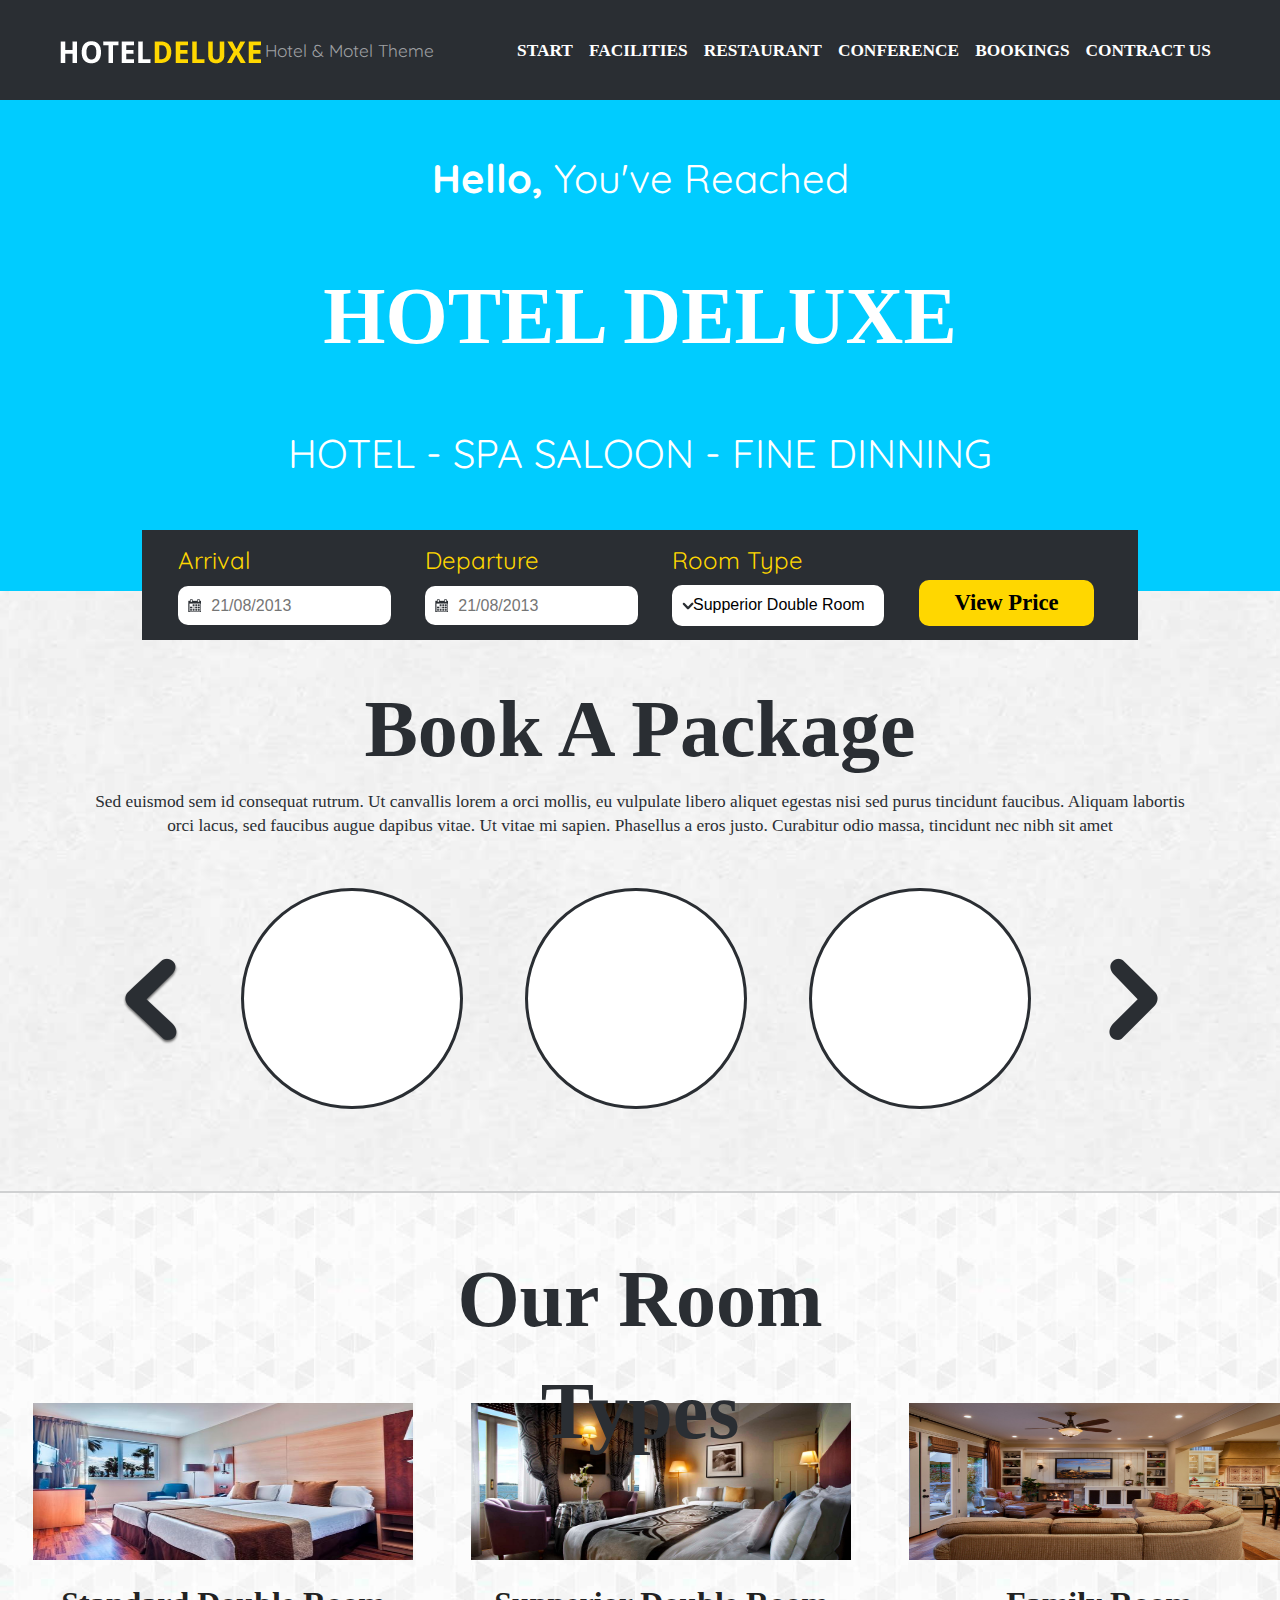
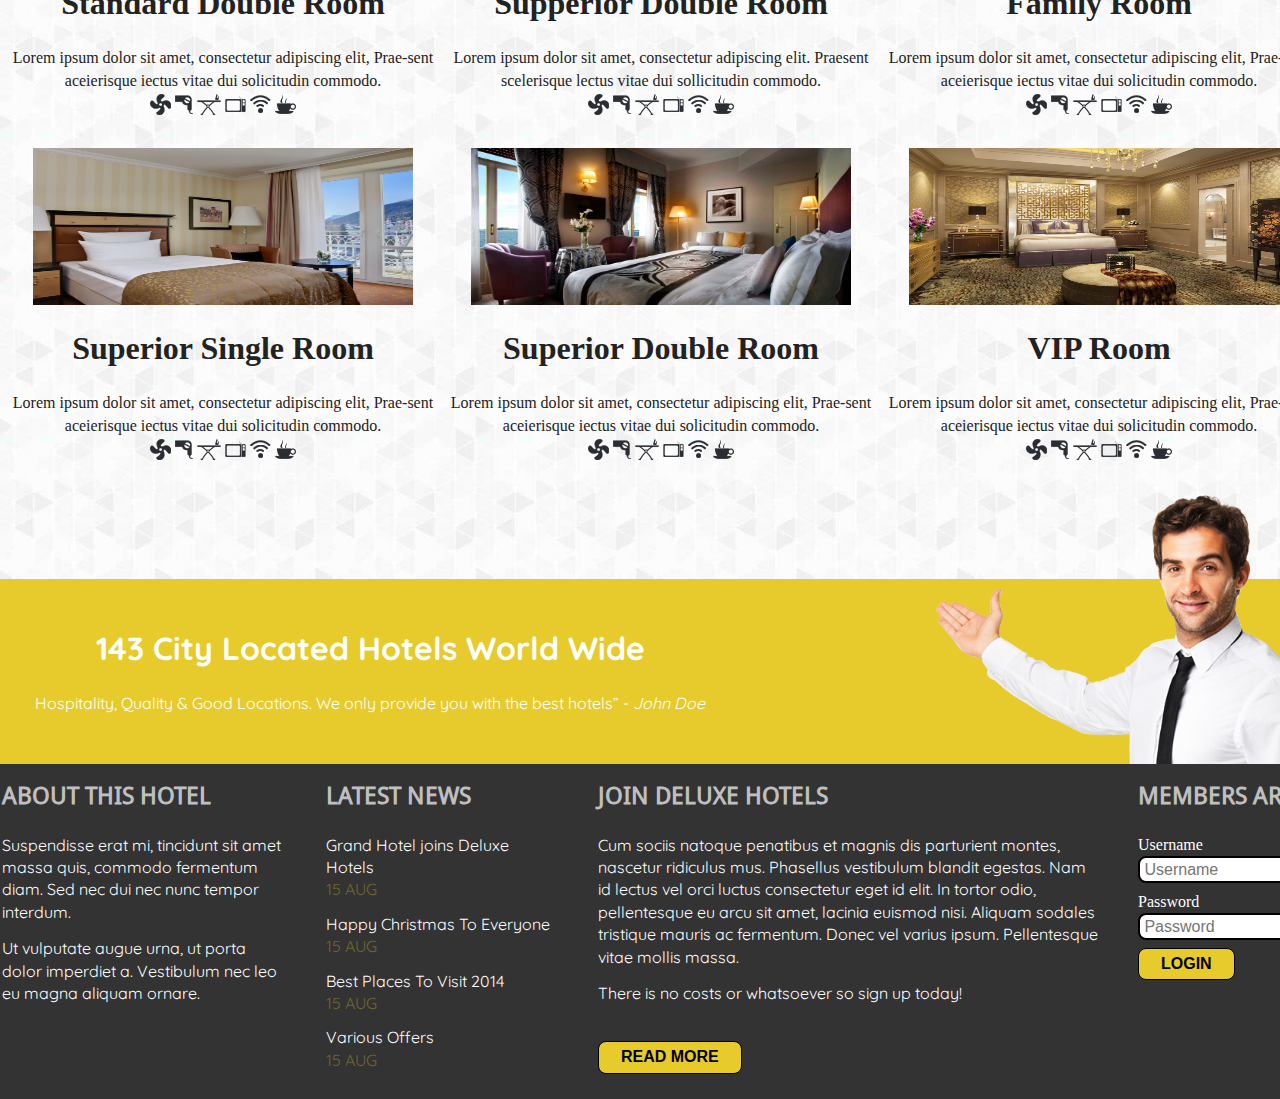
==== index.html @ 6c03fc54 "Add files via upload" ====
<!doctype html>
<html class="no-js" lang="">
    <head>
        <meta charset="utf-8">
        <meta http-equiv="x-ua-compatible" content="ie=edge">
        <title></title>
        <meta name="description" content="">
        <meta name="viewport" content="width=device-width, initial-scale=1">

        <!--    External Links    -->
        <link href='https://fonts.googleapis.com/css?family=Quicksand' rel='stylesheet' type='text/css'/>

        
        <link rel="apple-touch-icon" href="icon.png">
        <!-- Place favicon.ico in the root directory -->

        <link rel="stylesheet" href="css/normalize.css">
        <link rel="stylesheet" href="css/main.css">
    </head>
    <body>
        <!--[if lte IE 9]>
            <p class="browserupgrade">You are using an <strong>outdated</strong> browser. Please <a href="https://browsehappy.com/">upgrade your browser</a> to improve your experience and security.</p>
        <![endif]-->

        <!-- Add your site or application content here -->
        
        <!-- Start Header Section -->
        
        <header>
          <div id="logo_navbar"> 
            <div class="logo left" >
                     <img src="img/logo.png" alt="logo">
                     <span class="sub_title"> Hotel &amp; Motel Theme</span>
			</div>
                       
            <div class="navbar right">
                <ul>
					 <li><a href="">START</a></li>
                     <li><a href="">FACILITIES</a></li>
                     <li><a href="">RESTAURANT</a></li>
                     <li><a href="">CONFERENCE</a></li>
                     <li><a href="">BOOKINGS</a></li>
                     <li><a href="">CONTRACT US</a></li>
                </ul>
            </div>
          </div>
		</header>
		<!-- End Header Section -->
       
       <!-- Start Banner Section -->
        
        <section id="banner">
            
            <div class="banner_caption">
                 <p class="welcome_text"><b>Hello,</b> You've Reached</p>
                 
                 <h1 class="caption_title">HOTEL DELUXE
                 </h1>
                 
                 <p class="facilities">HOTEL - SPA SALOON - FINE DINNING</p>
            </div>
<div class="view_pricing">
          <form action="" method="" enctype="">
           	 <div class="form-group">
           	 	<label for="">Arrival</label>
           	 	<input type="text" value="" class="arrival common_date_style" placeholder="21/08/2013"/>
			 </div>
        	 
       	     <div class="form-group">
       	        <label for="">Departure</label>
        	    <input type="text" value="" class="departure common_date_style" name="" placeholder="21/08/2013"/>
           
           	 </div>
           	 
           	 <div class="form-group">
           	   <label for="">Room Type</label>
			   <select name="" class="room_selection">	
				   <option value="">Standard Double Room</option>
				   <option value="" selected>Supperior Double Room</option>
				   <option value="">Family Room</option>
				   <option value="">Standard Single Room</option>
				   <option value="">Supperior Double Room</option>
				   <option value="">VIP</option>
			   </select>         	  
			  </div>
          	 
         	 <div class="form-group">
          	 	 <button type="submit" class="view_price_btn">View Price</button>
          	 </div>
           </form>      

        </div>
        </section>
        
        
              
        <!-- End Banner Section -->
        
        <!-- Start Package Booking Section -->
        
        <section id="package_booking">
                        

         
           <div class="package_booking_title">
         	  <h1>Book A Package</h1>
         	  <p>Sed euismod sem id consequat rutrum. Ut canvallis lorem a orci mollis, eu vulpulate libero aliquet egestas nisi sed purus tincidunt faucibus. Aliquam labortis orci lacus, sed faucibus augue dapibus vitae. Ut vitae mi sapien. Phasellus a eros justo. Curabitur odio massa, tincidunt nec nibh sit amet</p>
           </div>
           
           <div class="package_slider">
             <div class="left_indicator left">
           	 <img src="img/left_arrow.png" alt="left indicator"/>
             </div>
           	
           	<div class="single_item"></div>
           	<div class="single_item"></div>
           	<div class="single_item"></div>
           	
             <div class="right_indicator right">
           	 <img src="img/right_arrow.png" alt="right indicator"/>
             </div>
           </div>
      
        </section>
        
        <!-- End Package Booking Section -->
        
        <!-- Start Room Type Section -->
        
        <section id="room_types">
        
        	<div class="room_types_title">
        		<h1>Our Room Types</h1>
        	</div>
        	
        	<div class="wrapper_room_types">
        	<div class="multiple_room_types">
        		<div class="all_room_types">
        			<div class="room_image">
        				<img src="img/standard_double_room.jpg" alt="Standard Double Room"/>
	
        			</div>
        			
        			<div class="room_type_data">
        				<h1>Standard Double Room</h1>
        				<p class="short_intro">Lorem ipsum dolor sit amet, consectetur adipiscing elit, Prae-sent aceierisque iectus vitae dui solicitudin commodo.</p>
        			</div>
        			
        			<div class="room_facilities">
        				<a href=""><img src="img/air_condition.png" alt="air conditioner"/></a>
        				<a href=""><img src="img/fan.png" alt="fan icon"/></a>
        				<a href=""><img src="img/iron.png" alt="iron icon"/></a>
        				<a href=""><img src="img/tv.png" alt="tv icon"/></a>
        				<a href=""><img src="img/wifi.png" alt="wifi icon"/></a>
        				<a href=""><img src="img/tea.png" alt="tea icon"/></a>
        			</div>
				</div>
		
       		<div class="all_room_types">
        			<div class="room_image">
        				<img src="img/supperior_double_room.jpg" alt="Supperior Double Room"/>
	
        			</div>
        			
        			<div class="room_type_data">
        				<h1>Supperior Double Room</h1>
        				<p class="short_intro">Lorem ipsum dolor sit amet, consectetur adipiscing elit. Praesent scelerisque lectus vitae dui sollicitudin commodo.</p>
        			</div>
        			
        			<div class="room_facilities">
        				<a href=""><img src="img/air_condition.png" alt="air conditioner"/></a>
        				<a href=""><img src="img/fan.png" alt="fan icon"/></a>
        				<a href=""><img src="img/iron.png" alt="iron icon"/></a>
        				<a href=""><img src="img/tv.png" alt="tv icon"/></a>
        				<a href=""><img src="img/wifi.png" alt="wifi icon"/></a>
        				<a href=""><img src="img/tea.png" alt="tea icon"/></a>
        			</div>

        		       			        			
        		</div>
        	
        	<div class="all_room_types">
        			<div class="room_image">
        				<img src="img/family_room.jpg" alt="Family Room"/>
	
        			</div>
        			
        			<div class="room_type_data">
        				<h1>Family Room</h1>
        				<p class="short_intro">Lorem ipsum dolor sit amet, consectetur adipiscing elit, Prae-sent aceierisque iectus vitae dui solicitudin commodo.</p>
        			</div>
        			
        			<div class="room_facilities">
        				<a href=""><img src="img/air_condition.png" alt="air conditioner"/></a>
        				<a href=""><img src="img/fan.png" alt="fan icon"/></a>
        				<a href=""><img src="img/iron.png" alt="iron icon"/></a>
        				<a href=""><img src="img/tv.png" alt="tv icon"/></a>
        				<a href=""><img src="img/wifi.png" alt="wifi icon"/></a>
        				<a href=""><img src="img/tea.png" alt="tea icon"/></a>
        			</div>
        		</div>
			</div>
       	
        	<div class="multiple_room_types">
        		<div class="all_room_types">
        			<div class="room_image">
        				<img src="img/supperior_single_room.jpg" alt="Superior Single Room"/>
	
        			</div>
        			
        			<div class="room_type_data">
        				<h1>Superior Single Room</h1>
        				<p class="short_intro">Lorem ipsum dolor sit amet, consectetur adipiscing elit, Prae-sent aceierisque iectus vitae dui solicitudin commodo.</p>
        			</div>
        			
        			<div class="room_facilities">
        				<a href=""><img src="img/air_condition.png" alt="air conditioner"/></a>
        				<a href=""><img src="img/fan.png" alt="fan icon"/></a>
        				<a href=""><img src="img/iron.png" alt="iron icon"/></a>
        				<a href=""><img src="img/tv.png" alt="tv icon"/></a>
        				<a href=""><img src="img/wifi.png" alt="wifi icon"/></a>
        				<a href=""><img src="img/tea.png" alt="tea icon"/></a>
        			</div>

				</div>
       		
       		<div class="all_room_types">
        			<div class="room_image">
        				<img src="img/supperior_double_room.jpg" alt="Superior Double Room"/>
	
        			</div>
        			
        			<div class="room_type_data">
        				<h1>Superior Double Room</h1>
        				<p class="short_intro">Lorem ipsum dolor sit amet, consectetur adipiscing elit, Prae-sent aceierisque iectus vitae dui solicitudin commodo.</p>
        			</div>
        			
        			<div class="room_facilities">
        				<a href=""><img src="img/air_condition.png" alt="air conditioner"/></a>
        				<a href=""><img src="img/fan.png" alt="fan icon"/></a>
        				<a href=""><img src="img/iron.png" alt="iron icon"/></a>
        				<a href=""><img src="img/tv.png" alt="tv icon"/></a>
        				<a href=""><img src="img/wifi.png" alt="wifi icon"/></a>
        				<a href=""><img src="img/tea.png" alt="tea icon"/></a>
        			</div>

				</div>
       		    <div class="all_room_types">
        			<div class="room_image">
        				<img src="img/vip_room.jpg" alt="VIP Room"/>
	
        			</div>
        			
        			<div class="room_type_data">
        				<h1>VIP Room</h1>
        				<p class="short_intro">Lorem ipsum dolor sit amet, consectetur adipiscing elit, Prae-sent aceierisque iectus vitae dui solicitudin commodo.</p>
        			</div>
        			
        			<div class="room_facilities">
        				<a href=""><img src="img/air_condition.png" alt="air conditioner"/></a>
        				<a href=""><img src="img/fan.png" alt="fan icon"/></a>
        				<a href=""><img src="img/iron.png" alt="iron icon"/></a>
        				<a href=""><img src="img/tv.png" alt="tv icon"/></a>
        				<a href=""><img src="img/wifi.png" alt="wifi icon"/></a>
        				<a href=""><img src="img/tea.png" alt="tea icon"/></a>
        			</div>

				</div>
			</div>
			</div>   

        </section>
        
        
        <!-- End Room Type Section -->
        
        <!-- Start Testimonial Section -->
        <section id="testimonial">
         <div class="wrapper_testimonial">
        	<div class="testimonial_data">
        	   <h1>143 City Located Hotels World Wide</h1>
        	   <span class="comment">Hospitality, Quality &amp; Good Locations. We only provide you with the best hotels”</span><span class="author"> -  <i>John Doe</i></span>
        	</div>
       	    
       	    <div class="person_image">
       	    	<img src="img/person_image.png" alt="man image"/>
       	    </div>
      	   </div>
       	      
        </section>
        <!-- End Testimonial Section -->
       
        <!-- Start Footer Section -->
        <footer>
        	<div class="footer_wrapper">
        	<div class="about_hotel">
        		<h1>About This Hotel</h1>
        		<p class="footer_description">
        		Suspendisse erat mi, tincidunt sit amet massa quis, commodo fermentum diam. Sed nec dui nec nunc tempor interdum.                	
        		</p>
        		<br/>
        		<br/>
        	
        		<p class="footer_description">
        		Ut vulputate augue urna, ut porta dolor imperdiet a. Vestibulum nec leo eu magna aliquam ornare.
        		</p>
        	</div>
        	<div class="latest_news">
        		<h1>LATEST NEWS</h1>
			
        	   <div class="single_news">
        	   	<p>Grand Hotel joins Deluxe Hotels</p>
        		<p class="date">15 AUG</p>
				</div>
        	   
       		   <div class="single_news">
        	   	<p>Happy Christmas To Everyone</p>
        		<p class="date">15 AUG</p>
				</div>
        	   
        		<div class="single_news">
        	   	<p>Best Places To Visit 2014</p>
        		<p class="date">15 AUG</p>
        	   </div>
        	   
        	   <div class="single_news">
        	   	<p>Various Offers</p>
        		<p class="date">15 AUG</p>
        	   </div>        	
        		
        	</div>
        	
        	<div class="join_deluxe">
        		<h1>JOIN DELUXE HOTELS</h1>
        		<p class="footer_description">
        		Cum sociis natoque penatibus et magnis dis parturient montes, nascetur ridiculus mus. Phasellus vestibulum blandit egestas. Nam id lectus vel orci luctus consectetur eget id elit. In tortor odio, pellentesque eu arcu sit amet, lacinia euismod nisi. Aliquam sodales tristique mauris ac fermentum. Donec vel varius ipsum. Pellentesque vitae mollis massa.
        		</p>
        		<br/>
        		<br/>
        		<br/>
        		<br/>
 
        		
  
        		<p class="footer_description">
        		There is no costs or whatsoever so sign up today!
        		</p>
        		<div class="footer_form-group">
        			<button type="submit" class="press_btn">READ MORE</button>
        		</div>
        	</div>
        	<div class="members_area">
        		<h1>MEMBERS AREA</h1>
        		<form action="">
        			<div class="member_form_group">
        				<label for="">Username</label>
        				<input type="text" name="" class="username" placeholder=" Username"/>
        			</div>
        			<div class="member_form_group">
        				<label for="">Password</label>
        				<input type="text" name="" class="password" placeholder=" Password"/>
        			</div>
        			
        			<div class="form_group">
        			<button type="submit" class="press_btn">LOGIN</button>
        			</div>
        		</form>
        	</div>
        	</div>
        </footer>
        <!-- End Footer Section -->
        <script src="js/vendor/modernizr-3.5.0.min.js"></script>
        <script src="https://code.jquery.com/jquery-3.2.1.min.js" integrity="sha256-hwg4gsxgFZhOsEEamdOYGBf13FyQuiTwlAQgxVSNgt4=" crossorigin="anonymous"></script>
        <script>window.jQuery || document.write('<script src="js/vendor/jquery-3.2.1.min.js"><\/script>')</script>
        <script src="js/plugins.js"></script>
        <script src="js/main.js"></script>

        <!-- Google Analytics: change UA-XXXXX-Y to be your site's ID. -->
        <script>
            window.ga=function(){ga.q.push(arguments)};ga.q=[];ga.l=+new Date;
            ga('create','UA-XXXXX-Y','auto');ga('send','pageview')
        </script>
        <script src="https://www.google-analytics.com/analytics.js" async defer></script>
    </body>
</html>
---- css/main.css ----
/*! HTML5 Boilerplate v6.0.1 | MIT License | https://html5boilerplate.com/ */

/*
 * What follows is the result of much research on cross-browser styling.
 * Credit left inline and big thanks to Nicolas Gallagher, Jonathan Neal,
 * Kroc Camen, and the H5BP dev community and team.
 */

/* ==========================================================================
   Base styles: opinionated defaults
   ========================================================================== */

html {
    color: #222;
    font-size: 1em;
    line-height: 1.4;
}

/*
 * Remove text-shadow in selection highlight:
 * https://twitter.com/miketaylr/status/12228805301
 *
 * Vendor-prefixed and regular ::selection selectors cannot be combined:
 * https://stackoverflow.com/a/16982510/7133471
 *
 * Customize the background color to match your design.
 */

::-moz-selection {
    background: #b3d4fc;
    text-shadow: none;
}

::selection {
    background: #b3d4fc;
    text-shadow: none;
}

/*
 * A better looking default horizontal rule
 */

hr {
    display: block;
    height: 1px;
    border: 0;
    border-top: 1px solid #ccc;
    margin: 1em 0;
    padding: 0;
}

/*
 * Remove the gap between audio, canvas, iframes,
 * images, videos and the bottom of their containers:
 * https://github.com/h5bp/html5-boilerplate/issues/440
 */

audio,
canvas,
iframe,
img,
svg,
video {
    vertical-align: middle;
}

/*
 * Remove default fieldset styles.
 */

fieldset {
    border: 0;
    margin: 0;
    padding: 0;
}

/*
 * Allow only vertical resizing of textareas.
 */

textarea {
    resize: vertical;
}

/* ==========================================================================
   Browser Upgrade Prompt
   ========================================================================== */

.browserupgrade {
    margin: 0.2em 0;
    background: #ccc;
    color: #000;
    padding: 0.2em 0;
}

/* ==========================================================================
   Author's custom styles
   ========================================================================== */

*{margin:0; padding:0;}

.left{float:left;}
.right{float:right;}
@font-face{
	font-family:"DroidSans";
	src:url(../font/DroidSans.ttf);
}

@font-face{
	font-family:"ARDECODE";
	src:url(../font/ARDECODE.ttf);
}

header{height:100px;
	   width:100%;
	   background-color:#2A2E33;
	   overflow:hidden;
}

#logo_navbar{width:1160px;
	margin:0 auto;	
}

.logo {width:374px;
	margin-top:38.5px;	
}

.navbar {
	width: 711px;
	height:100px;
}



.sub_title {color:#9FA0A3;
			font-family: Quicksand;
			font-size: 13pt;
}



.navbar ul{list-style:none;
		   margin:0;
		   padding:0;
}

.navbar ul li{float:left;
}

.navbar ul li a{color:white; 
				text-decoration:none;
				font-weight: bold;
				font-family: Driod Sans;
				font-size: 13pt;
				text-transform: uppercase;
				display: block;
				padding: 38.5px 8px;
				transition: 0.5s;
				
}

.navbar ul li a:hover{color:#EEEEEF;
					  background-color:#1E2329;
}

/*--------Start Second Portion--------*/
@keyframes banner{
    0%{background-image: url(../img/standard_double_room.jpg);}
    25%{background-image: url(../img/standard_single_room.jpg);}
    50%{background-image: url(../img/family_room.jpg);}
    75%{background-image: url(../img/supperior_single_room.jpg);}
    100%{background-image: url(../img/vip_room.jpg);}
}
#banner {background-color: #00CCFF;
		 height: 490.5px;
	position:relative;
}

.banner_caption {width:740px;
				 height:245px;
				 margin:0 auto;
				 text-align: center;
				 padding-top:50px;
		
	
}

.welcome_text {font-family:Quicksand;
			   color: white;
			   font-size:30pt;
}

.caption_title {font-family:Droid Sans;
			   font-weight: bold;
			   color: white;
			   font-size:60pt;
}

.facilities{font-family:Quicksand;
	color:white;
			font-size:30pt;
}

/*--------End Second Portion--------*/
#package_booking {height:600px;
				  background: url(../img/background_image.jpg) no-repeat center center;
				  border-bottom: 2px solid #D0D1D2;
				 width:100%; 
	overflow:hidden;
				  background-size: cover;
}

.view_pricing {background-color: #2A2E33;
position:absolute;
height: 110px;
width: 996px;
left: 0;
	right:0;
	bottom:-10%;
margin: 0 auto;
}


.form-group {
float: left;
height: 84px;
width: 175px;
margin: 14px 36px;
}

.form-group label{
	font-family:Quicksand;
color:#FFD700;
font-size:18pt;
}

.common_date_style {
height: 39px;
width: 180px;
margin-top: 9px;
	border-radius: 10px;
	border:none;
	background: url(../img/calender.png) no-repeat center center;
	background-color: white;
	background-position: 5%;
padding-left: 19%;
}

.room_selection{
height: 41px;
width: 212px;
border-radius:10px;
border: none;
background: url(../img/down_arrow.png) no-repeat center center;
background-color: white;
background-position: 5%;
margin-top: 8px;
-moz-appearance:none;
-webkit-appearance:none;
	padding-left: 12%;
}

.view_price_btn {width: 175px;
height: 46px;
background-color: #FFD700;
font-family: Droid Sans;
font-size: 17pt;
font-weight: bold;
border-radius: 10px;
border: none;
margin-top: 36px;
}
/*---------------------------Problem Problem Problem-------------------*/ 

.package_booking_title {height: 100px;
	width:1160px;
text-align: center;
margin: 82px auto;
}
.package_booking_title h1{font-family:AR DECODE;
font-weight:bold;
font-size:60pt;
margin:0;
color:#2a2e33;}

.package_booking_title p {font-family:Droid Sans;
font-weight:normal;
font-size:13pt;
color:#2a2e33;
padding: 5px 29px;}

.package_slider {width:1035px;
	height:30px;
	margin:0 auto;
}

.left_indicator {margin-top:10%;
}

.single_item {float:left;
	width:216px;
	height:215px;
	background-color: white;
	border: 3px solid #2a2e33;
	border-radius: 130px;
	margin-left:6%;
	margin-top: 33px;
}

.right_indicator {margin-top:10%;
}



#room_types {height:986px;
	width:100%;
	background: url(../img/main_bg.jpg) no-repeat center center;
	background-size: cover;
	overflow:hidden;
}

#room_types select{appearance:none;-moz-appearance:none;-webkit-appearance:none;}

.room_types_title {width: 506px;
height: 110px;
text-align: center;
margin: 50px auto;
}


.room_types_title h1{font-family:AR DECODE;
font-weight:bold;
font-size:60pt;
color:#2a2e33;
	margin:0 auto;
}

.wrapper_room_types{width: 1330px;
height: 600px;
margin:0 auto;
}

.multiple_room_types{margin:0 auto;
height:345px;
width:1334px;
}


.all_room_types {height: 342px;
width: 430px;
text-align: center;
float: left;
padding-left: 8px;
}


.room_image img{width:380px;
	height:157px;         
}

.room_type_data {
}

.short_intro {

}





#testimonial {height:185px;
	width:100%;
	          background-color: #E7CB2C;
			  background-size: cover;
	          position:relative;
}

.wrapper_testimonial{width:1345px;
height:185px;
margin:0 auto;
}

.testimonial_data {
	text-align:center;
	font-family:Quicksand;
	width:740px;
	height:95px;
	padding-top:26px;
	color:#FFFFFF;
}

.comment {font-family: Quicksand;
	font-size:12pt;
}

.author {
}

.person_image {
	position: absolute;
	margin-left:930px;
	bottom:0;
	height:272px;
	width:400px;
}

.person_image img{width:100%;
height:100%;}

footer{background-color:#333333;
	   overflow:hidden;
	   height:335px;
       margin:0 auto;
}

.footer_wrapper{
				width: 1315px;
height: 345px;
margin: 0 auto;
padding-left: 2px;
}

.about_hotel {
	          width: 284px;
height: 149px;
float: left;
}

.about_hotel h1{
	font-family:DroidSans;
	font-size:18pt;
	color:#BFBFBF;
	height:38px;
	text-transform: uppercase;
}

.footer_description {
	font-family:Quicksand;
	font-size:12pt ;	
	color:white;
	height: 59px;
}

.latest_news {
	          width: 232px;
float: left;
margin-left: 40px;
}
.latest_news h1{
	font-family:DroidSans;
	font-size:18pt;
	color:#BFBFBF;
	height:38px;
	text-transform: uppercase;
}
.single_news{
	margin-top: 12px;

}
.single_news p{font-size:12pt;
	font-family:Quicksand;
	color:white;	
}

.single_news .date {font-size:12pt;
	font-family:Quicksand;
	color:#6F6631;
}

.footer_form-group {
float:left;
height: 40px;
width: 165px;
}

.join_deluxe {
	float: left;
width: 500px;
margin-left: 40px;
}

.join_deluxe h1{
	font-family:DroidSans;
	font-size:18pt;
	color:#BFBFBF;
	height:38px;
	text-transform: uppercase;
	}
.press_btn {
	background-color: #E7CB2C;
padding: 6px 22px;
border-radius: 8px;
	font-size:12pt;
	font-weight:bold;
	border:1px solid black;
}

.members_area {float: left;
width: 177px;
margin-left: 40px;
}

.members_area h1{font-family:DroidSans;
	font-size:18pt;
	color:#BFBFBF;
	height:38px;
	text-transform: uppercase;	
}

.member_form_group {
	color:white;
height: 57px;
	
}

.username {height: 23px;
width: 176px;
border-radius: 8px;
	border: 2px solid black;
}

.password {height: 23px;
width: 176px;
border-radius: 8px;
	border: 2px solid black;
}


/* ==========================================================================
   Helper classes
   ========================================================================== */

/*
 * Hide visually and from screen readers
 */

.hidden {
    display: none !important;
}

/*
 * Hide only visually, but have it available for screen readers:
 * https://snook.ca/archives/html_and_css/hiding-content-for-accessibility
 *
 * 1. For long content, line feeds are not interpreted as spaces and small width
 *    causes content to wrap 1 word per line:
 *    https://medium.com/@jessebeach/beware-smushed-off-screen-accessible-text-5952a4c2cbfe
 */

.visuallyhidden {
    border: 0;
    clip: rect(0 0 0 0);
    -webkit-clip-path: inset(50%);
    clip-path: inset(50%);
    height: 1px;
    margin: -1px;
    overflow: hidden;
    padding: 0;
    position: absolute;
    width: 1px;
    white-space: nowrap; /* 1 */
}

/*
 * Extends the .visuallyhidden class to allow the element
 * to be focusable when navigated to via the keyboard:
 * https://www.drupal.org/node/897638
 */

.visuallyhidden.focusable:active,
.visuallyhidden.focusable:focus {
    clip: auto;
    -webkit-clip-path: none;
    clip-path: none;
    height: auto;
    margin: 0;
    overflow: visible;
    position: static;
    width: auto;
    white-space: inherit;
}

/*
 * Hide visually and from screen readers, but maintain layout
 */

.invisible {
    visibility: hidden;
}

/*
 * Clearfix: contain floats
 *
 * For modern browsers
 * 1. The space content is one way to avoid an Opera bug when the
 *    `contenteditable` attribute is included anywhere else in the document.
 *    Otherwise it causes space to appear at the top and bottom of elements
 *    that receive the `clearfix` class.
 * 2. The use of `table` rather than `block` is only necessary if using
 *    `:before` to contain the top-margins of child elements.
 */

.clearfix:before,
.clearfix:after {
    content: " "; /* 1 */
    display: table; /* 2 */
}

.clearfix:after {
    clear: both;
}

/* ==========================================================================
   EXAMPLE Media Queries for Responsive Design.
   These examples override the primary ('mobile first') styles.
   Modify as content requires.
   ========================================================================== */

@media only screen and (min-width: 35em) {
    /* Style adjustments for viewports that meet the condition */
}

@media print,
       (-webkit-min-device-pixel-ratio: 1.25),
       (min-resolution: 1.25dppx),
       (min-resolution: 120dpi) {
    /* Style adjustments for high resolution devices */
}

/* ==========================================================================
   Print styles.
   Inlined to avoid the additional HTTP request:
   http://www.phpied.com/delay-loading-your-print-css/
   ========================================================================== */

@media print {
    *,
    *:before,
    *:after {
        background: transparent !important;
        color: #000 !important; /* Black prints faster:
                                   http://www.sanbeiji.com/archives/953 */
        box-shadow: none !important;
        text-shadow: none !important;
    }

    a,
    a:visited {
        text-decoration: underline;
    }

    a[href]:after {
        content: " (" attr(href) ")";
    }

    abbr[title]:after {
        content: " (" attr(title) ")";
    }

    /*
     * Don't show links that are fragment identifiers,
     * or use the `javascript:` pseudo protocol
     */

    a[href^="#"]:after,
    a[href^="javascript:"]:after {
        content: "";
    }

    pre {
        white-space: pre-wrap !important;
    }
    pre,
    blockquote {
        border: 1px solid #999;
        page-break-inside: avoid;
    }

    /*
     * Printing Tables:
     * http://css-discuss.incutio.com/wiki/Printing_Tables
     */

    thead {
        display: table-header-group;
    }

    tr,
    img {
        page-break-inside: avoid;
    }

    p,
    h2,
    h3 {
        orphans: 3;
        widows: 3;
    }

    h2,
    h3 {
        page-break-after: avoid;
    }
}
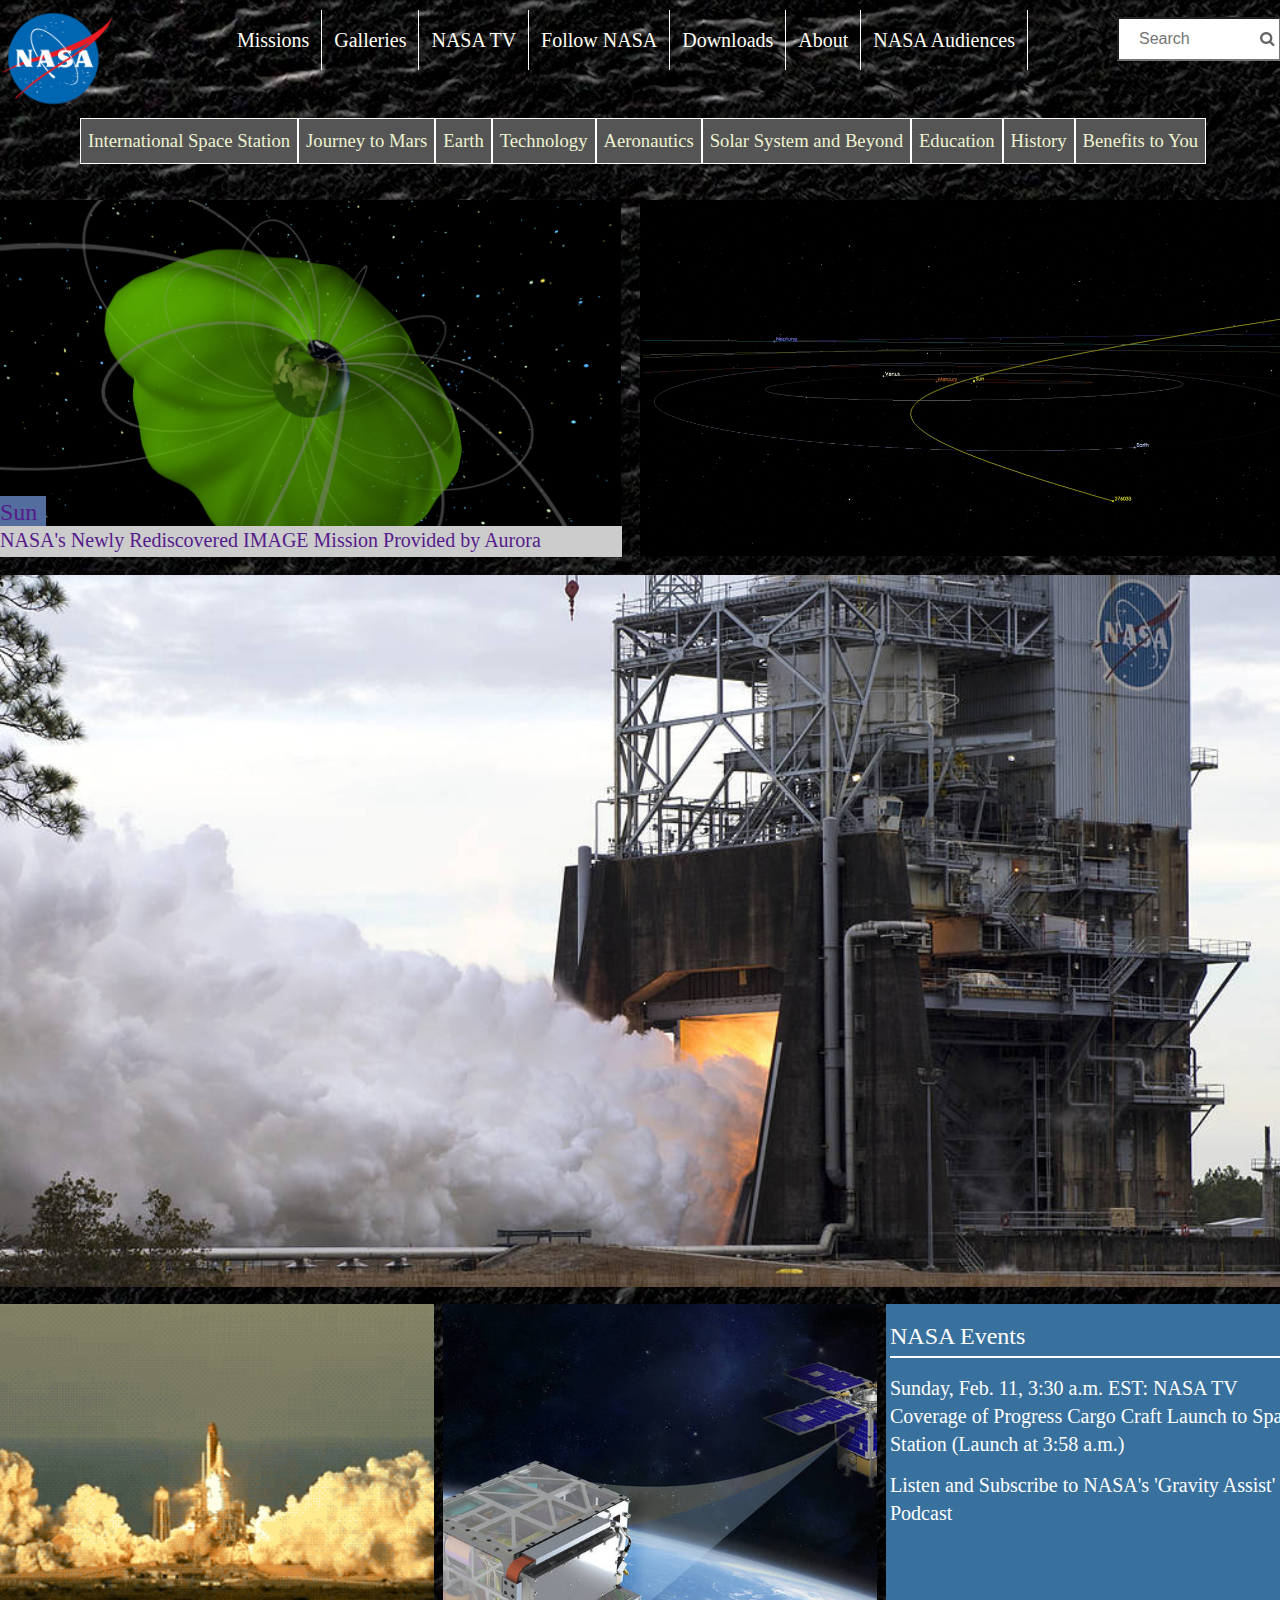
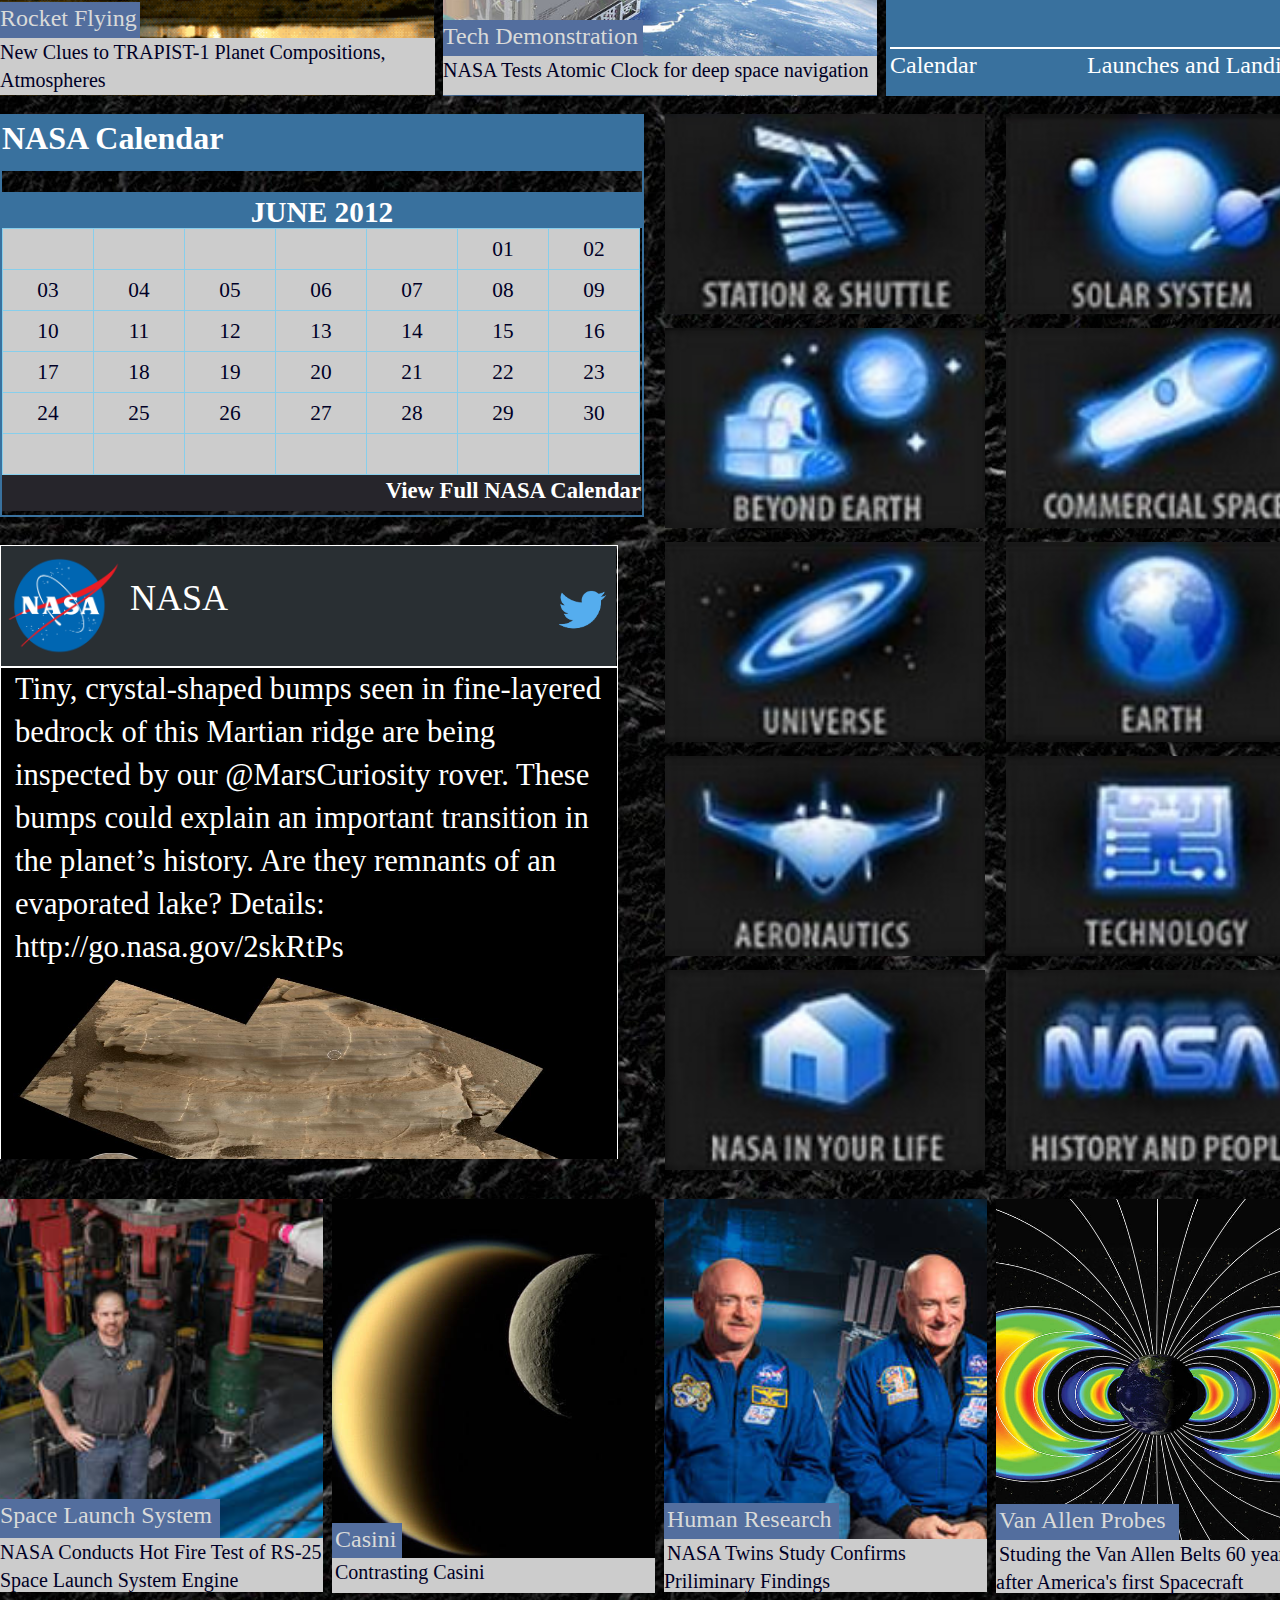
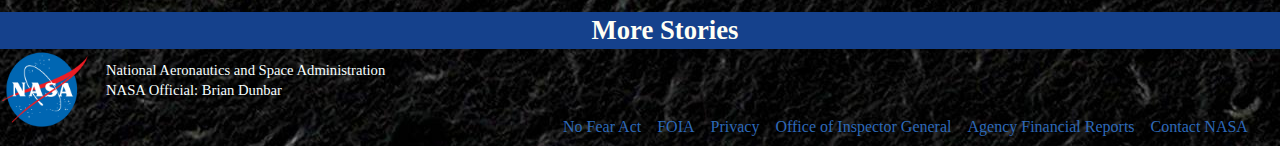
==== commit d9fbc728: "Add files via upload" ====
--- a/index.html
+++ b/index.html
@@ -7,368 +7,372 @@
         <meta name="description" content="">
         <meta name="viewport" content="width=device-width, initial-scale=1">
 
-        <!--    External Links    -->
-        <link href='https://fonts.googleapis.com/css?family=Quicksand' rel='stylesheet' type='text/css'/>
-
-        
+        <link rel="manifest" href="site.webmanifest">
         <link rel="apple-touch-icon" href="icon.png">
         <!-- Place favicon.ico in the root directory -->
 
         <link rel="stylesheet" href="css/normalize.css">
         <link rel="stylesheet" href="css/main.css">
     </head>
-    <body>
+    <body background="img/bg_image.jpg">
         <!--[if lte IE 9]>
             <p class="browserupgrade">You are using an <strong>outdated</strong> browser. Please <a href="https://browsehappy.com/">upgrade your browser</a> to improve your experience and security.</p>
         <![endif]-->
 
         <!-- Add your site or application content here -->
-        
-        <!-- Start Header Section -->
-        
         <header>
-          <div id="logo_navbar"> 
-            <div class="logo left" >
-                     <img src="img/logo.png" alt="logo">
-                     <span class="sub_title"> Hotel &amp; Motel Theme</span>
+        <div class="wrapper">
+        	<div class="logo left">
+        		<img src="img/logo.png" alt="Logo"/>
+        	</div>
+       		  
+        		  <div class="menubar_search right">
+        		    <div class="menubar left">
+        			  <ul>
+        				<li><a href="">Missions</a>
+	   					   <ul>
+						      <li><a href="">International Space Station</a></li>
+							  <li><a href="">Juno: Mission at Jupiter</a></li>
+							  <li><a href="">New Horizons: Pluto and Beyond</a></li>
+							  <li><a href="">Curiosity Mars Rover</a></li>
+							  <li><a href="">Hubble Space Telescope</a></li>
+							  <li><a href="">Insight Mars Lander</a></li>
+							  <li><a href="">TESS Exoplanet Mission</a></li>
+							  <li><a href="">All Missions A-Z</a></li>
+	                          <li><a href="">Launches and Landings</a></li>
+		                   </ul>
+	                    </li>
+	                    
+	                    <li>
+	                       <a href="">Galleries</a>
+	 	                    <ul>
+						      <li><a href="">Image of the Day</a></li>
+							  <li><a href="">Image Galleries</a></li>
+							  <li><a href="">Videos</a></li>
+							  <li><a href="">Ultra High-Def Videos</a></li>
+							  <li><a href="">Usage and Copyright</a></li>
+	 	                    </ul>
+	                    </li> 
+	 
+						<li><a href="">NASA TV</a></li>
+
+	                    <li>
+	                       <a href="">Follow NASA</a>
+	                        <ul> 
+						      <li><a href="">Social Media</a></li>
+							  <li><a href="">NASA Socials</a></li>
+							  <li><a href="">NASA Blogs</a></li>
+							  <li><a href="">Get Involved</a></li>
+							  <li><a href="">Spot the Station</a></li>
+							  <li><a href="">Spot the Station</a></li>
+							  <li><a href="">Spot the Station</a></li>
+							  <li><a href="">Spot the Station</a></li>
+							 </ul>
+						</li>
+
+	                    <li>
+	                       <a href="">Downloads</a>
+	                        <ul> 
+						      <li><a href="">Apps</a></li>
+							  <li><a href="">Podcasts</a></li>
+							  <li><a href="">E-Books</a></li>
+							  <li><a href="">Get Involved</a></li>
+							  <li><a href="">Audio &amp; Ringtones</a></li>
+							 </ul>
+						</li>
+
+	                    <li>
+	                       <a href="">About</a>
+	                        <ul> 
+						      <li><a href="">About NASA</a></li>
+							  <li><a href="">Leadership</a></li>
+							  <li><a href="">Organization</a></li>
+							  <li><a href="">Locations</a></li>
+							  <li><a href="">Exhibits and Speakers</a></li>
+							  <li><a href="">Astronauts</a></li>
+							  <li><a href="">NASA People</a></li>
+							  <li><a href="">Careers@NASA</a></li>
+							 </ul>
+						</li>       				
+
+	                    <li>
+	                       <a href="">NASA Audiences</a>
+	                        <ul> 
+						      <li><a href="">For Media</a></li>
+							  <li><a href="">For Educators</a></li>
+							  <li><a href="">For Students</a></li>
+							 </ul>
+						</li>  
+       				
+       				
+        				</ul>
+        			  </div>
+        			  
+        			  <div class="search right">
+        			  <div class="search_bar left">
+           	 	         <a href=""><input type="text" value="" class="search_menu" placeholder="Search"/></a>    	
+           	 	      </div>
+        			  
+        			  <div class="share_icon right">
+           	 	         <img src="img/share_icon.png" alt="Share"/>
+        			  </div>
+        			</div>
+			     </div>
 			</div>
-                       
-            <div class="navbar right">
-                <ul>
-					 <li><a href="">START</a></li>
-                     <li><a href="">FACILITIES</a></li>
-                     <li><a href="">RESTAURANT</a></li>
-                     <li><a href="">CONFERENCE</a></li>
-                     <li><a href="">BOOKINGS</a></li>
-                     <li><a href="">CONTRACT US</a></li>
-                </ul>
+
+        			<div class="nav_bar">
+        				<ul>
+        					<li><a href="">International Space Station</a></li>
+        					<li><a href="">Journey to Mars</a></li>
+        					<li><a href="">Earth</a></li>
+        					<li><a href="">Technology</a></li>
+        					<li><a href="">Aeronautics</a></li>
+        					<li><a href="">Solar System and Beyond</a></li>
+        					<li><a href="">Education</a></li>
+        					<li><a href="">History</a></li>
+        					<li><a href="">Benefits to You</a></li>
+        				</ul>
+        			</div>
+        				
+        </header>
+        
+        
+   <!--Start Second Part-->
+        
+        <section id="info_images">
+          <div class="wrapper_info_images">
+			 <div class="left_info_images left">
+				<h1><a href="">Sun</a></h1>
+				<p><a href="">NASA's Newly Rediscovered IMAGE Mission Provided by Aurora</a></p>
+			 </div>
+			    
+	   		 	<div class="upper_images right">
+
+				</div>
+			  </div>
+		</section>
+		
+			<section id="info_image_2">	   
+				<div class="down_images">
+				
+				</div>
+			 
+
+        </section>
+        
+        <!--End Second Part-->
+        
+        
+        <!--Start Main Step-->
+        
+        <section id="second_step">
+            <div class="step_two_wrapper">
+               <div class="nasa_events rocket">	
+				   <h1><a href="">Rocket Flying</a></h1>
+				   <p><a href="">New Clues to TRAPIST-1 Planet Compositions, Atmospheres</a></p>
+               </div>
+               
+               <div class="nasa_events tech">	
+				   <h1><a href="">Tech Demonstration</a></h1>
+				   <p><a href="">NASA Tests Atomic Clock for deep space navigation</a></p>
+               </div> 
+               
+               <div class="nasa_events special">	
+   		          <h1><a href="">NASA Events</a></h1>
+       	          <h2><a href="">Sunday, Feb. 11, 3:30 a.m. EST: NASA TV Coverage of Progress Cargo Craft Launch to Space Station (Launch at 3:58 a.m.)</a></h2>
+       	          <br/>
+				   <h3><a href="">Listen and Subscribe to NASA's 'Gravity Assist' Podcast</a></h3>
+       	          
+       	          <div class="nasa_events_footer">
+       	          	<div class="left_event left">
+						<h4><a href="">Calendar</a></h4>
+       	          	</div>
+       	          	<div class="right_event right">
+						<h5><a href="">Launches and Landings</a></h5>
+       	          	</div>
+       	          </div>	
+               </div> 
+
+			</div>
+        </section>
+        
+        
+     <section id="fourth_step">
+     <div class="wrapper_fourth_step">
+     <div class="calendar_menu left">
+     <div class="calendar">
+    <h1>NASA Calendar</h1>
+      <h2>JUNE 2012</h2>
+	<table>
+	
+	<tr>
+		<td></td>
+		<td></td>
+		<td></td>
+		<td></td>
+		<td></td>
+		<td>01</td>
+		<td>02</td>
+	</tr>
+	
+	<tr>
+		<td>03</td>
+		<td>04</td>
+		<td>05</td>
+		<td>06</td>
+		<td>07</td>
+		<td>08</td>
+		<td>09</td>
+	</tr>
+	
+	<tr>
+		<td>10</td>
+		<td>11</td>
+		<td>12</td>
+		<td>13</td>
+		<td>14</td>
+		<td>15</td>
+		<td>16</td>
+	</tr>
+	
+	<tr>
+		<td>17</td>
+		<td>18</td>
+		<td>19</td>
+		<td>20</td>
+		<td>21</td>
+		<td>22</td>
+		<td>23</td>
+    </tr>
+	
+	<tr>
+		<td>24</td>
+		<td>25</td>
+		<td>26</td>
+		<td>27</td>
+		<td>28</td>
+		<td>29</td>
+		<td>30</td>
+    </tr>
+  
+	<tr>
+		<td></td>
+		<td></td>
+		<td></td>
+		<td></td>
+		<td></td>
+		<td></td>
+		<td></td>
+    </tr>
+       </table>
+       <h3><a href="">View Full NASA Calendar</a></h3>
+       </div>
+       
+       <div class="scroll_menu">
+       <div class="wrapper_header_scrollbar">	
+       <div class="header_scrollbar">
+       <div class="left_header left">
+		   <a herf=""><img src="img/logo.png" alt="Logo"/></a>
+		   <span class="name">NASA</span>
+		</div>
+		
+		<div class="right_header right">
+		   <img src="img/twitter.png"/>
+		</div>
+		</div>
+		 
+<div class="details">      
+      <h2>Tiny, crystal-shaped bumps seen in fine-layered bedrock of this Martian ridge are being inspected by our <span>@MarsCuriosity rover</span>. These bumps could explain an important transition in the planet’s history. Are they remnants of an evaporated lake? Details: <span>http://go.nasa.gov/2skRtPs</span>
+      </h2>
+      <div class="image_source">
+		<a herf=""><img src="img/planet_history.jpg" alt="Planet History"/></a>
+      </div>
+      
+   </div>
+      </div>
+      </div>
+       
+       </div>
+       
+       <div class="image_store right">
+		<div class="image_store_left left">       
+			<img src="img/station.png" alt="SATION & SHUTTLE"/>
+			<img src="img/beyond_earth.png" alt="BEYOND EARTH"/>
+			<img src="img/universe.png" alt="UNIVERSE"/>
+			<img src="img/aeronautics.png" alt="AERONAUTICS"/>
+			<img src="img/life.png" alt="NASA IN YOUR LIFE"/>
+        </div>
+        <div class="image_store_right right">
+        	<img src="img/solar.png" alt="SOLAR SYSTEM"/>
+			<img src="img/space.png" alt="COMMERCIAL SPACE"/>
+			<img src="img/earth.png" alt="EARTH"/>
+			<img src="img/technology.png" alt="TECHNOLOGY"/>
+			<img src="img/history_people.png" alt="HISTORY AND PEOPLE"/>
+        </div>
+       </div>
+       </div>
+        </section>       
+          
+                
+                      
+        <section class="third_step">
+           <div class="wrapper_third_step">
+            <div class="events space">	
+				<h1><a href="">Space Launch System</a></h1>
+				<p><a href="">NASA Conducts Hot Fire Test of RS-25 Space Launch System Engine</a></p>
             </div>
-          </div>
-		</header>
-		<!-- End Header Section -->
-       
-       <!-- Start Banner Section -->
-        
-        <section id="banner">
             
-            <div class="banner_caption">
-                 <p class="welcome_text"><b>Hello,</b> You've Reached</p>
-                 
-                 <h1 class="caption_title">HOTEL DELUXE
-                 </h1>
-                 
-                 <p class="facilities">HOTEL - SPA SALOON - FINE DINNING</p>
+            <div class="events casini">	
+				<h1><a href="">Casini</a></h1>
+				<p><a href="">Contrasting Casini</a></p>
+            </div> 
+            
+            <div class="events human">	
+				<h1><a href="">Human Research</a></h1>
+				<p><a href="">NASA Twins Study Confirms Priliminary Findings</a></p>
+            </div> 
+            
+            <div class="events van">	
+				<h1><a href="">Van Allen Probes</a></h1>
+				<p><a href="">Studing the Van Allen Belts 60 years after America's first Spacecraft</a></p>
             </div>
-<div class="view_pricing">
-          <form action="" method="" enctype="">
-           	 <div class="form-group">
-           	 	<label for="">Arrival</label>
-           	 	<input type="text" value="" class="arrival common_date_style" placeholder="21/08/2013"/>
-			 </div>
-        	 
-       	     <div class="form-group">
-       	        <label for="">Departure</label>
-        	    <input type="text" value="" class="departure common_date_style" name="" placeholder="21/08/2013"/>
-           
-           	 </div>
-           	 
-           	 <div class="form-group">
-           	   <label for="">Room Type</label>
-			   <select name="" class="room_selection">	
-				   <option value="">Standard Double Room</option>
-				   <option value="" selected>Supperior Double Room</option>
-				   <option value="">Family Room</option>
-				   <option value="">Standard Single Room</option>
-				   <option value="">Supperior Double Room</option>
-				   <option value="">VIP</option>
-			   </select>         	  
-			  </div>
-          	 
-         	 <div class="form-group">
-          	 	 <button type="submit" class="view_price_btn">View Price</button>
-          	 </div>
-           </form>      
-
-        </div>
+            </div> 
         </section>
-        
-        
-              
-        <!-- End Banner Section -->
-        
-        <!-- Start Package Booking Section -->
-        
-        <section id="package_booking">
-                        
-
-         
-           <div class="package_booking_title">
-         	  <h1>Book A Package</h1>
-         	  <p>Sed euismod sem id consequat rutrum. Ut canvallis lorem a orci mollis, eu vulpulate libero aliquet egestas nisi sed purus tincidunt faucibus. Aliquam labortis orci lacus, sed faucibus augue dapibus vitae. Ut vitae mi sapien. Phasellus a eros justo. Curabitur odio massa, tincidunt nec nibh sit amet</p>
-           </div>
-           
-           <div class="package_slider">
-             <div class="left_indicator left">
-           	 <img src="img/left_arrow.png" alt="left indicator"/>
-             </div>
-           	
-           	<div class="single_item"></div>
-           	<div class="single_item"></div>
-           	<div class="single_item"></div>
-           	
-             <div class="right_indicator right">
-           	 <img src="img/right_arrow.png" alt="right indicator"/>
-             </div>
-           </div>
-      
+               
+        <section class="more">
+        	<h1>More Stories</h1>
         </section>
         
-        <!-- End Package Booking Section -->
-        
-        <!-- Start Room Type Section -->
-        
-        <section id="room_types">
-        
-        	<div class="room_types_title">
-        		<h1>Our Room Types</h1>
-        	</div>
-        	
-        	<div class="wrapper_room_types">
-        	<div class="multiple_room_types">
-        		<div class="all_room_types">
-        			<div class="room_image">
-        				<img src="img/standard_double_room.jpg" alt="Standard Double Room"/>
-	
-        			</div>
-        			
-        			<div class="room_type_data">
-        				<h1>Standard Double Room</h1>
-        				<p class="short_intro">Lorem ipsum dolor sit amet, consectetur adipiscing elit, Prae-sent aceierisque iectus vitae dui solicitudin commodo.</p>
-        			</div>
-        			
-        			<div class="room_facilities">
-        				<a href=""><img src="img/air_condition.png" alt="air conditioner"/></a>
-        				<a href=""><img src="img/fan.png" alt="fan icon"/></a>
-        				<a href=""><img src="img/iron.png" alt="iron icon"/></a>
-        				<a href=""><img src="img/tv.png" alt="tv icon"/></a>
-        				<a href=""><img src="img/wifi.png" alt="wifi icon"/></a>
-        				<a href=""><img src="img/tea.png" alt="tea icon"/></a>
-        			</div>
-				</div>
-		
-       		<div class="all_room_types">
-        			<div class="room_image">
-        				<img src="img/supperior_double_room.jpg" alt="Supperior Double Room"/>
-	
-        			</div>
-        			
-        			<div class="room_type_data">
-        				<h1>Supperior Double Room</h1>
-        				<p class="short_intro">Lorem ipsum dolor sit amet, consectetur adipiscing elit. Praesent scelerisque lectus vitae dui sollicitudin commodo.</p>
-        			</div>
-        			
-        			<div class="room_facilities">
-        				<a href=""><img src="img/air_condition.png" alt="air conditioner"/></a>
-        				<a href=""><img src="img/fan.png" alt="fan icon"/></a>
-        				<a href=""><img src="img/iron.png" alt="iron icon"/></a>
-        				<a href=""><img src="img/tv.png" alt="tv icon"/></a>
-        				<a href=""><img src="img/wifi.png" alt="wifi icon"/></a>
-        				<a href=""><img src="img/tea.png" alt="tea icon"/></a>
-        			</div>
-
-        		       			        			
-        		</div>
-        	
-        	<div class="all_room_types">
-        			<div class="room_image">
-        				<img src="img/family_room.jpg" alt="Family Room"/>
-	
-        			</div>
-        			
-        			<div class="room_type_data">
-        				<h1>Family Room</h1>
-        				<p class="short_intro">Lorem ipsum dolor sit amet, consectetur adipiscing elit, Prae-sent aceierisque iectus vitae dui solicitudin commodo.</p>
-        			</div>
-        			
-        			<div class="room_facilities">
-        				<a href=""><img src="img/air_condition.png" alt="air conditioner"/></a>
-        				<a href=""><img src="img/fan.png" alt="fan icon"/></a>
-        				<a href=""><img src="img/iron.png" alt="iron icon"/></a>
-        				<a href=""><img src="img/tv.png" alt="tv icon"/></a>
-        				<a href=""><img src="img/wifi.png" alt="wifi icon"/></a>
-        				<a href=""><img src="img/tea.png" alt="tea icon"/></a>
-        			</div>
-        		</div>
-			</div>
-       	
-        	<div class="multiple_room_types">
-        		<div class="all_room_types">
-        			<div class="room_image">
-        				<img src="img/supperior_single_room.jpg" alt="Superior Single Room"/>
-	
-        			</div>
-        			
-        			<div class="room_type_data">
-        				<h1>Superior Single Room</h1>
-        				<p class="short_intro">Lorem ipsum dolor sit amet, consectetur adipiscing elit, Prae-sent aceierisque iectus vitae dui solicitudin commodo.</p>
-        			</div>
-        			
-        			<div class="room_facilities">
-        				<a href=""><img src="img/air_condition.png" alt="air conditioner"/></a>
-        				<a href=""><img src="img/fan.png" alt="fan icon"/></a>
-        				<a href=""><img src="img/iron.png" alt="iron icon"/></a>
-        				<a href=""><img src="img/tv.png" alt="tv icon"/></a>
-        				<a href=""><img src="img/wifi.png" alt="wifi icon"/></a>
-        				<a href=""><img src="img/tea.png" alt="tea icon"/></a>
-        			</div>
-
-				</div>
-       		
-       		<div class="all_room_types">
-        			<div class="room_image">
-        				<img src="img/supperior_double_room.jpg" alt="Superior Double Room"/>
-	
-        			</div>
-        			
-        			<div class="room_type_data">
-        				<h1>Superior Double Room</h1>
-        				<p class="short_intro">Lorem ipsum dolor sit amet, consectetur adipiscing elit, Prae-sent aceierisque iectus vitae dui solicitudin commodo.</p>
-        			</div>
-        			
-        			<div class="room_facilities">
-        				<a href=""><img src="img/air_condition.png" alt="air conditioner"/></a>
-        				<a href=""><img src="img/fan.png" alt="fan icon"/></a>
-        				<a href=""><img src="img/iron.png" alt="iron icon"/></a>
-        				<a href=""><img src="img/tv.png" alt="tv icon"/></a>
-        				<a href=""><img src="img/wifi.png" alt="wifi icon"/></a>
-        				<a href=""><img src="img/tea.png" alt="tea icon"/></a>
-        			</div>
-
-				</div>
-       		    <div class="all_room_types">
-        			<div class="room_image">
-        				<img src="img/vip_room.jpg" alt="VIP Room"/>
-	
-        			</div>
-        			
-        			<div class="room_type_data">
-        				<h1>VIP Room</h1>
-        				<p class="short_intro">Lorem ipsum dolor sit amet, consectetur adipiscing elit, Prae-sent aceierisque iectus vitae dui solicitudin commodo.</p>
-        			</div>
-        			
-        			<div class="room_facilities">
-        				<a href=""><img src="img/air_condition.png" alt="air conditioner"/></a>
-        				<a href=""><img src="img/fan.png" alt="fan icon"/></a>
-        				<a href=""><img src="img/iron.png" alt="iron icon"/></a>
-        				<a href=""><img src="img/tv.png" alt="tv icon"/></a>
-        				<a href=""><img src="img/wifi.png" alt="wifi icon"/></a>
-        				<a href=""><img src="img/tea.png" alt="tea icon"/></a>
-        			</div>
-
-				</div>
-			</div>
-			</div>   
-
-        </section>
-        
-        
-        <!-- End Room Type Section -->
-        
-        <!-- Start Testimonial Section -->
-        <section id="testimonial">
-         <div class="wrapper_testimonial">
-        	<div class="testimonial_data">
-        	   <h1>143 City Located Hotels World Wide</h1>
-        	   <span class="comment">Hospitality, Quality &amp; Good Locations. We only provide you with the best hotels”</span><span class="author"> -  <i>John Doe</i></span>
-        	</div>
-       	    
-       	    <div class="person_image">
-       	    	<img src="img/person_image.png" alt="man image"/>
-       	    </div>
-      	   </div>
-       	      
-        </section>
-        <!-- End Testimonial Section -->
-       
-        <!-- Start Footer Section -->
-        <footer>
-        	<div class="footer_wrapper">
-        	<div class="about_hotel">
-        		<h1>About This Hotel</h1>
-        		<p class="footer_description">
-        		Suspendisse erat mi, tincidunt sit amet massa quis, commodo fermentum diam. Sed nec dui nec nunc tempor interdum.                	
-        		</p>
-        		<br/>
-        		<br/>
-        	
-        		<p class="footer_description">
-        		Ut vulputate augue urna, ut porta dolor imperdiet a. Vestibulum nec leo eu magna aliquam ornare.
-        		</p>
-        	</div>
-        	<div class="latest_news">
-        		<h1>LATEST NEWS</h1>
-			
-        	   <div class="single_news">
-        	   	<p>Grand Hotel joins Deluxe Hotels</p>
-        		<p class="date">15 AUG</p>
-				</div>
-        	   
-       		   <div class="single_news">
-        	   	<p>Happy Christmas To Everyone</p>
-        		<p class="date">15 AUG</p>
-				</div>
-        	   
-        		<div class="single_news">
-        	   	<p>Best Places To Visit 2014</p>
-        		<p class="date">15 AUG</p>
-        	   </div>
-        	   
-        	   <div class="single_news">
-        	   	<p>Various Offers</p>
-        		<p class="date">15 AUG</p>
-        	   </div>        	
-        		
-        	</div>
-        	
-        	<div class="join_deluxe">
-        		<h1>JOIN DELUXE HOTELS</h1>
-        		<p class="footer_description">
-        		Cum sociis natoque penatibus et magnis dis parturient montes, nascetur ridiculus mus. Phasellus vestibulum blandit egestas. Nam id lectus vel orci luctus consectetur eget id elit. In tortor odio, pellentesque eu arcu sit amet, lacinia euismod nisi. Aliquam sodales tristique mauris ac fermentum. Donec vel varius ipsum. Pellentesque vitae mollis massa.
-        		</p>
-        		<br/>
-        		<br/>
-        		<br/>
-        		<br/>
- 
-        		
-  
-        		<p class="footer_description">
-        		There is no costs or whatsoever so sign up today!
-        		</p>
-        		<div class="footer_form-group">
-        			<button type="submit" class="press_btn">READ MORE</button>
-        		</div>
-        	</div>
-        	<div class="members_area">
-        		<h1>MEMBERS AREA</h1>
-        		<form action="">
-        			<div class="member_form_group">
-        				<label for="">Username</label>
-        				<input type="text" name="" class="username" placeholder=" Username"/>
-        			</div>
-        			<div class="member_form_group">
-        				<label for="">Password</label>
-        				<input type="text" name="" class="password" placeholder=" Password"/>
-        			</div>
-        			
-        			<div class="form_group">
-        			<button type="submit" class="press_btn">LOGIN</button>
-        			</div>
-        		</form>
-        	</div>
-        	</div>
-        </footer>
-        <!-- End Footer Section -->
+<footer>
+  <div class="wrapper_footer">
+	<div class="top_footer">
+		<div class="footer_logo left">
+			<img src="img/logo.png" alt="Logo"/>
+		</div>
+		<div class="footer_description right">
+			 <h1>National Aeronautics and Space Administration NASA Official: Brian Dunbar</h1>
+		</div>
+	</div>
+	                  
+	<div class="down_footer">        			
+      <ul>
+        <li><a href="">No Fear Act</a></li>
+        <li><a href="">FOIA</a></li>
+        <li><a href="">Privacy</a></li>
+        <li><a href="">Office of Inspector General</a></li>
+        <li><a href="">Agency Financial Reports</a></li>
+        <li><a href="">Contact NASA</a></li>
+        </ul>
+    </div>
+    
+   </div>
+</footer>
+        
+        
+        
+        
+        
+        
         <script src="js/vendor/modernizr-3.5.0.min.js"></script>
         <script src="https://code.jquery.com/jquery-3.2.1.min.js" integrity="sha256-hwg4gsxgFZhOsEEamdOYGBf13FyQuiTwlAQgxVSNgt4=" crossorigin="anonymous"></script>
         <script>window.jQuery || document.write('<script src="js/vendor/jquery-3.2.1.min.js"><\/script>')</script>
--- a/css/main.css
+++ b/css/main.css
@@ -96,435 +96,840 @@
 /* ==========================================================================
    Author's custom styles
    ========================================================================== */
-
-*{margin:0; padding:0;}
+*{margin:0;
+padding:0;}
 
 .left{float:left;}
 .right{float:right;}
-@font-face{
-	font-family:"DroidSans";
-	src:url(../font/DroidSans.ttf);
-}
-
-@font-face{
-	font-family:"ARDECODE";
-	src:url(../font/ARDECODE.ttf);
-}
-
-header{height:100px;
-	   width:100%;
-	   background-color:#2A2E33;
-	   overflow:hidden;
-}
-
-#logo_navbar{width:1160px;
-	margin:0 auto;	
-}
-
-.logo {width:374px;
-	margin-top:38.5px;	
-}
-
-.navbar {
-	width: 711px;
-	height:100px;
-}
-
-
-
-.sub_title {color:#9FA0A3;
-			font-family: Quicksand;
-			font-size: 13pt;
-}
-
-
-
-.navbar ul{list-style:none;
-		   margin:0;
-		   padding:0;
-}
-
-.navbar ul li{float:left;
-}
-
-.navbar ul li a{color:white; 
-				text-decoration:none;
-				font-weight: bold;
-				font-family: Driod Sans;
-				font-size: 13pt;
-				text-transform: uppercase;
-				display: block;
-				padding: 38.5px 8px;
-				transition: 0.5s;
-				
-}
-
-.navbar ul li a:hover{color:#EEEEEF;
-					  background-color:#1E2329;
-}
-
-/*--------Start Second Portion--------*/
-@keyframes banner{
-    0%{background-image: url(../img/standard_double_room.jpg);}
-    25%{background-image: url(../img/standard_single_room.jpg);}
-    50%{background-image: url(../img/family_room.jpg);}
-    75%{background-image: url(../img/supperior_single_room.jpg);}
-    100%{background-image: url(../img/vip_room.jpg);}
-}
-#banner {background-color: #00CCFF;
-		 height: 490.5px;
-	position:relative;
-}
-
-.banner_caption {width:740px;
-				 height:245px;
-				 margin:0 auto;
-				 text-align: center;
-				 padding-top:50px;
-		
+
+
+header{height:200px;
+width:100%;
+overflow: hidden;
+}
+
+.wrapper{width: 1325px;
+margin: 10px auto;
+height: 78px;
+}
+
+
+.logo {
+width: 115px;
+height: 98px;
+}
+
+.logo img{
+	      width:100%;
+}
+
+.menubar_search {
+height: 65px;
+width: 1100px;
+}
+
+.menubar {	
+width: 860px;
+height: 65px;
+box-sizing: border-box;
+}
+
+.menubar ul{list-style: none;
+}
+.menubar ul li{
+	border-right: 1px solid white;
+			   float:left;
+	position:relative;		   
 	
 }
-
-.welcome_text {font-family:Quicksand;
-			   color: white;
-			   font-size:30pt;
-}
-
-.caption_title {font-family:Droid Sans;
-			   font-weight: bold;
-			   color: white;
-			   font-size:60pt;
-}
-
-.facilities{font-family:Quicksand;
+.menubar ul li a{
+	text-decoration: none;
+	color: #FFFFF4;
+display: block;
+font-size: 15pt;
+padding: 16px 12px;
+}
+
+.menubar ul li a:hover{
+	border:2px solid white;
+	background-color: #15418C;
+
+}
+
+.menubar ul li ul{position:absolute;
+left:-99999999999px;}
+.menubar ul li ul li{}
+.menubar ul li ul li a{}
+.menubar ul li ul li a:hover{}
+
+.search{
+height: 45px;
+width: 208px;
+margin-top: 7px;
+}
+
+.search_bar {
+	background-color: white;
+	color:black;
+}
+
+.search_menu {
+	width: 140px;
+height: 40px;
+color: #96967F;
+background-color: white;
+	padding-left: 20px;
+	background:url(../img/search_icon.png) no-repeat center center;
+	background-position:97%;
+}
+
+.share_icon {color: white;
+margin-top: 9px;
+}
+
+.nav_bar {	
+width: 1330px;
+height: 61px;
+margin: 30px auto;
+}
+
+.nav_bar ul{
+	list-style: none;
+margin: 8px 80px;	
+}
+
+.nav_bar ul li{
+float:left;	
+}
+
+.nav_bar ul li a{
+	text-decoration: none;
+color: #EEF4D2;
+background-color: #555555;
+border: 1px solid white;
+display: block;
+font-size: 14pt;
+padding: 9px 7px;
+}
+
+.nav_bar ul li a:hover{
 	color:white;
-			font-size:30pt;
-}
-
-/*--------End Second Portion--------*/
-#package_booking {height:600px;
-				  background: url(../img/background_image.jpg) no-repeat center center;
-				  border-bottom: 2px solid #D0D1D2;
-				 width:100%; 
+	background-color: #888888;	
+}
+
+
+#info_images {height: 375px;
+width: 100%;
+overflow: hidden;
+}
+
+.wrapper_info_images{
+margin: 0 auto;
+height: 372px;
+width: 1325px;
+}
+
+.left_info_images{
+height: 357px;
+width: 621px;
+background: url(../img/newly_discovered.jpg) no-repeat center center;
+background-size: cover;
+}
+
+.upper_images{
+height: 356px;
+width: 685px;
+background:url(../img/Asteroid_2002.png) no-repeat center center;
+background-size: cover;}
+
+#info_image_2{
+height: 729px;
+width: 1327px;
+margin: 0 auto;
+}
+
+.down_images{
+height: 712px;
+width: 1322px;
+margin-left: 0px;
+background:url(../img/nasa_activities.jpg) no-repeat center center;
+background-size: cover;
+background-image:100%; }
+
+
+#second_step {display: block;
+overflow: hidden;
+height: 410px;
+width: 100%;
+}
+
+.step_two_wrapper {
+height: 399px;
+width: 1331px;
+margin: 0 auto;
+}
+
+.nasa_events {height: 392px;
+width: 434px;
+float: left;
+text-decoration: none;
+margin-right: 9px;
+float:left;
+}
+
+
+.rocket{background:url(../img/rocket_flying.gif) no-repeat center center;
+background-size: cover;}
+
+.rocket h1{
+width: 140px;
+height: 36px;
+font-weight: normal;
+font-size: 18pt;
+background-color: #536E9E;
+margin-top: 298px;
+}
+
+.rocket h1 a{
+color: #D9DAD9;
+text-decoration: none;
+}
+
+.rocket h1:hover{
+background-color:#5D7FB9;
+color:#FFFFF8;
+}
+
+
+
+.rocket p{
+font-weight: normal;
+background-color: #CCCCCC;
+font-size: 15pt;
+width: 435px;
+height: 57px;
+margin-top: -16px;
+}
+
+.rocket p a{
+	color: #000026;
+	text-decoration: none;
+}
+
+.rocket p:hover{
+color:#000000;
+background-color: #FFFFFF;
+}
+
+
+
+
+
+.tech{
+background:url(../img/tech_demonstration.jpg) no-repeat center center;
+background-size: cover;
+}
+
+.tech h1{
+width: 200px;
+height: 36px;
+font-weight: normal;
+font-size: 18pt;
+background-color: #536E9E;
+margin-top: 316px;
+}
+
+.tech h1 a{
+color: #D9DAD9;
+text-decoration: none;
+}
+
+.tech h1:hover{
+	background-color:#5D7FB9;
+	color:#FFFFF8;
+}
+
+.tech p{
+font-weight: normal;
+background-color: #CCCCCC;
+font-size: 15pt;
+width: 434px;
+height: 39px;
+margin-top: -16px;
+}
+
+.tech p a{
+color: #000026;
+text-decoration: none;	
+}
+
+.tech p:hover{
+color:#000000;
+background-color: #FFFFFF;
+}
+
+.special{
+	background-color: #39719E;
+}
+
+.special h1{
+border-bottom:2px solid white;
+width: 428px;
+height: 36px;
+font-weight: normal;
+font-size: 18pt;
+margin-left: 4px;
+}
+
+.special h1 a{
+	color:#FFFFFF;
+	text-decoration: none;
+}
+
+.special h1 a:hover{
+color:#FFFFFF;
+text-decoration: underline;
+}
+
+.special h2{
+width: 428px;
+height: 74px;
+font-weight: normal;
+font-size: 15pt;
+margin-left: 4px;
+}
+
+.special h2 a{
+color:#FFFFFF;
+text-decoration: none;
+}
+
+.special h2 a:hover{
+color:#FFFFFF;
+text-decoration: underline;
+}
+
+.special h3{
+width: 428px;
+height: 176px;
+font-weight: normal;
+font-size: 15pt;
+margin-left: 4px;
+}
+
+.special h3 a{color:#FFFFFF;
+	text-decoration: none;
+}
+
+.special h3 a:hover{
+color:#FFFFFF;
+text-decoration: underline;
+}
+
+.nasa_events_footer{
+border-top:2px solid white;
+height: 10px;
+width: 425px;
+margin-left: 4px;
+}
+
+.left_event h4 a{color:#FFFFFF;
+	text-decoration: none;
+	font-weight:normal;
+	font-size:18pt;
+}
+
+.left_event h4 a:hover{
+color:#FFFFFF;
+text-decoration: underline;
+}
+
+.right_event h5 a{
+	color:#FFFFFF;
+	text-decoration: none;
+	font-weight:normal;
+	font-size:18pt;
+} 
+
+.right_event h5 a:hover{
+color:#FFFFFF;
+text-decoration: underline;
+}
+
+
+#fourth_step{
+	height: 1085px;
+	width:100%;
 	overflow:hidden;
-				  background-size: cover;
-}
-
-.view_pricing {background-color: #2A2E33;
-position:absolute;
-height: 110px;
-width: 996px;
-left: 0;
-	right:0;
-	bottom:-10%;
+}
+
+.wrapper_fourth_step {
+height: 1080px;
+width: 1325px;
 margin: 0 auto;
 }
 
-
-.form-group {
+.calendar_menu{
+height:1080px;
+	width: 642px;
+}
+
+.calendar{
+height: 399px;
+width: 640px;
+border: 2px solid #39719E;
+}
+
+.calendar caption{
+height:10px;
+width:50px;
+	
+}
+.calendar h1{
+height: 55px;
+width: 642px;
+margin-top: 0px;
+background-color: #39719E;
+color: white;	
+}
+
+.calendar h2{
+height: 36px;
+width: 640px;
+margin: 0px auto;
+background-color: #39719E;
+color: white;
+text-align: center;
+font-size: 22pt;
+}
+
+.calendar h3{
+height: 36px;
+width: 639px;
+background-color: #26252B;
+color: white;
+font-size: 17pt;
+text-align: end;
+}
+.calendar h3 a{
+	text-decoration: none;
+	color:white;
+}
+
+table, tr,td{
+width: 90px;
+table-layout: fixed;
+text-align: center;
+font-size: 16pt;
+border-collapse: collapse;
+border: 1px solid skyblue;
+height: 40px;
+background-color: #CCCCCC;
+}
+
+table, tr,td:hover{
+color: #000026;
+background-color: #FFFFFF;
+}
+
+.scroll_menu{height: 628px;
+width: 643px;
+margin-top: 14px;
+overflow: auto;
+}
+
+.wrapper_header_scrollbar{
+height: 700px;
+width: 616px;
+background-color: #292F33;
+border-bottom: 1px solid white;
+margin-top: 14px;
+}
+
+.header_scrollbar{
+width: 616px;
+height: 120px;
+border: 1px solid white;
+}
+
+.left_header img{
+margin: 10px 5px;
+width: 115px;
+height: 100px;
+display: inline-flex;}
+
+.right_header img{
+height: 68px;
+width: 70px;
+margin-top: 30px;
+}
+
+.name{
+font-size: 27pt;
+color: white;
+}
+
+.details{
+background-color: black;
+width: 616px;
+height: 690px;
+border: 1px solid white;}
+
+.details h2{
+font-weight: normal;
+font-size: 23pt;
+color: white;
+margin-left: 14px;}
+
+.details span{
+}
+
+
+
+
+.image_source img{
+width: 592px;
+height: 350px;
+margin: 5px 12px;
+}
+
+
+
+
+.image_store {
+width: 660px;
+height: 870px;
+}
+.image_store img{
+width: 320px;
+height: 200px;
+margin-bottom: 14px;}
+
+.image_store_left{
+width: 319px;
+height: 1070px;
+}
+
+.image_store_right{
+width: 319px;
+height: 1070px;
+}
+
+
+
+
+
+
+
+
+
+
+.left_info_images h1{
+width: 46px;
+height: 30px;
+font-weight: normal;
+font-size: 18pt;
+background-color: #536E9E;
+color: #D9DAD9;
+margin-top: 296px;	
+}
+
+.left_info_images h1 a{
+	text-decoration: none;
+}
+
+.left_info_images h1:hover{
+	background-color:#5D7FB9;
+	color:#FFFFF8;
+}
+
+.left_info_images p{
+margin: -16px auto;
+width: 622px;
+height: 31px;
+background-color: #CCCCCC;
+color: #000026;
+font-weight: normal;
+font-size: 15pt;
+}
+
+.left_info_images p a{
+text-decoration: none;
+}
+
+.left_info_images p:hover{
+color:#000000;
+background-color: #FFFFFF;
+}
+
+.third_step {
+display: block;
+overflow: hidden;
+height: 395px;
+width: 100%;
+}
+
+.wrapper_third_step{
+margin: 0 auto;
+height: 390px;
+width: 1330px;}
+
+.events {
+height: 392px;
+width: 323px;
 float: left;
-height: 84px;
-width: 175px;
-margin: 14px 36px;
-}
-
-.form-group label{
-	font-family:Quicksand;
-color:#FFD700;
-font-size:18pt;
-}
-
-.common_date_style {
+text-decoration: none;
+margin-right: 9px;
+float:left;
+}
+
+.space{background: url(../img/space_launch.jpg) no-repeat center center;
+		background-size: cover;
+}
+
+.space h1{width: 220px;
 height: 39px;
-width: 180px;
-margin-top: 9px;
-	border-radius: 10px;
-	border:none;
-	background: url(../img/calender.png) no-repeat center center;
-	background-color: white;
-	background-position: 5%;
-padding-left: 19%;
-}
-
-.room_selection{
-height: 41px;
-width: 212px;
-border-radius:10px;
-border: none;
-background: url(../img/down_arrow.png) no-repeat center center;
-background-color: white;
-background-position: 5%;
-margin-top: 8px;
--moz-appearance:none;
--webkit-appearance:none;
-	padding-left: 12%;
-}
-
-.view_price_btn {width: 175px;
-height: 46px;
-background-color: #FFD700;
-font-family: Droid Sans;
-font-size: 17pt;
-font-weight: bold;
-border-radius: 10px;
-border: none;
-margin-top: 36px;
-}
-/*---------------------------Problem Problem Problem-------------------*/ 
-
-.package_booking_title {height: 100px;
-	width:1160px;
+font-weight: normal;
+font-size: 18pt;
+background-color: #536E9E;
+margin-top: 300px;
+text-align: left;}
+
+.space h1 a{
+color: #D9DAD9;
+text-decoration: none;
+}
+
+.space h1 a:hover{	background-color:#5D7FB9;
+	color:#FFFFF8;}
+
+.space p{
+font-weight: normal;
+background-color: #CCCCCC;
+font-size: 15pt;
+width: 323px;
+height: 54px;
+margin-top: -16px;
+}
+
+.space p a{
+color: #000026;
+text-decoration: none;	
+}
+
+.space p a:hover{
+color:#000000;
+background-color: #FFFFFF;
+}
+
+.casini{background: url(../img/casini.jpg) no-repeat center center;
+	background-size: cover;}
+
+.casini h1{width: 70px;
+height: 35px;
+font-weight: normal;
+font-size: 18pt;
+background-color: #536E9E;
+margin-top: 324px;}
+
+.casini h1 a{
+color: #D9DAD9;
+text-decoration: none;
+padding-left: 3px;
+}
+
+.casini h1 a:hover{	background-color:#5D7FB9;
+	color:#FFFFF8;}
+
+.casini p{
+font-weight: normal;
+background-color: #CCCCCC;
+font-size: 15pt;
+width: 323px;
+height: 35px;
+margin-top: -16px;
+}
+
+.casini p a{
+color: #000026;
+text-decoration: none;
+padding-left: 3px;	
+}
+
+.casini p a:hover{
+color:#000000;
+background-color: #FFFFFF;
+}
+
+.human{background: url(../img/human.jpg) no-repeat center center;
+	background-size: cover;}
+
+.human h1{width: 175px;
+height: 36px;
+font-weight: normal;
+font-size: 18pt;
+background-color: #536E9E;
+margin-top: 304px;}
+
+.human h1 a{
+color: #D9DAD9;
+text-decoration: none;
+padding-left: 3px;
+}
+
+.human h1 a:hover{	background-color:#5D7FB9;
+	color:#FFFFF8;}
+
+.human p{
+font-weight: normal;
+background-color: #CCCCCC;
+font-size: 15pt;
+width: 323px;
+height: 53px;
+margin-top: -16px;
+}
+
+.human p a{
+color: #000026;
+text-decoration: none;
+padding-left: 3px;	
+}
+
+.human p a:hover{
+color:#000000;
+background-color: #FFFFFF;
+}
+
+.van{background: url(../img/van.jpg) no-repeat center center;
+	background-size: cover;}
+
+
+.van h1{width: 183px;
+height: 36px;
+font-weight: normal;
+font-size: 18pt;
+background-color: #536E9E;
+margin-top: 305px;}
+
+.van h1 a{
+color: #D9DAD9;
+text-decoration: none;
+	padding-left: 3px;
+}
+
+.van h1 a:hover{
+	background-color:#5D7FB9;
+	color:#FFFFF8;}
+
+.van p{
+font-weight: normal;
+background-color: #CCCCCC;
+font-size: 15pt;
+width: 325px;
+height: 53px;
+margin-top: -16px;
+}
+
+.van p a{
+color: #000026;
+text-decoration: none;
+padding-left:3px;
+}
+
+.van p a:hover{
+color:#000000;
+background-color: #FFFFFF;
+}
+
+
+
+
+.more{height:38px;
+width:1330px;
+margin:0 auto;}
+
+
+
+
+.more h1{background-color:#15418C;
+color:#FFFFF4;
 text-align: center;
-margin: 82px auto;
-}
-.package_booking_title h1{font-family:AR DECODE;
 font-weight:bold;
-font-size:60pt;
-margin:0;
-color:#2a2e33;}
-
-.package_booking_title p {font-family:Droid Sans;
-font-weight:normal;
-font-size:13pt;
-color:#2a2e33;
-padding: 5px 29px;}
-
-.package_slider {width:1035px;
-	height:30px;
-	margin:0 auto;
-}
-
-.left_indicator {margin-top:10%;
-}
-
-.single_item {float:left;
-	width:216px;
-	height:215px;
-	background-color: white;
-	border: 3px solid #2a2e33;
-	border-radius: 130px;
-	margin-left:6%;
-	margin-top: 33px;
-}
-
-.right_indicator {margin-top:10%;
-}
-
-
-
-#room_types {height:986px;
-	width:100%;
-	background: url(../img/main_bg.jpg) no-repeat center center;
-	background-size: cover;
-	overflow:hidden;
-}
-
-#room_types select{appearance:none;-moz-appearance:none;-webkit-appearance:none;}
-
-.room_types_title {width: 506px;
-height: 110px;
-text-align: center;
-margin: 50px auto;
-}
-
-
-.room_types_title h1{font-family:AR DECODE;
-font-weight:bold;
-font-size:60pt;
-color:#2a2e33;
-	margin:0 auto;
-}
-
-.wrapper_room_types{width: 1330px;
-height: 600px;
-margin:0 auto;
-}
-
-.multiple_room_types{margin:0 auto;
-height:345px;
-width:1334px;
-}
-
-
-.all_room_types {height: 342px;
-width: 430px;
-text-align: center;
-float: left;
-padding-left: 8px;
-}
-
-
-.room_image img{width:380px;
-	height:157px;         
-}
-
-.room_type_data {
-}
-
-.short_intro {
-
-}
-
-
-
-
-
-#testimonial {height:185px;
-	width:100%;
-	          background-color: #E7CB2C;
-			  background-size: cover;
-	          position:relative;
-}
-
-.wrapper_testimonial{width:1345px;
-height:185px;
-margin:0 auto;
-}
-
-.testimonial_data {
-	text-align:center;
-	font-family:Quicksand;
-	width:740px;
-	height:95px;
-	padding-top:26px;
-	color:#FFFFFF;
-}
-
-.comment {font-family: Quicksand;
-	font-size:12pt;
-}
-
-.author {
-}
-
-.person_image {
-	position: absolute;
-	margin-left:930px;
-	bottom:0;
-	height:272px;
-	width:400px;
-}
-
-.person_image img{width:100%;
+font-size:20pt;
+}
+.more h1:hover{color:#FFFFF4;
+background-color:#5D7FB9;
+}
+
+.more h1 p{text-decoration: none;}
+
+footer{width:100%
+	height:125px;
+}
+
+.wrapper_footer{width: 1325px;
+margin: 0 auto;
+height: 80px;}
+
+.top_footer{height: 80px;
+width: 426px;
+}
+
+.footer_logo{
+height: 80px;
+width: 90px;
+}
+.footer_logo img{
+width:100%;
 height:100%;}
 
-footer{background-color:#333333;
-	   overflow:hidden;
-	   height:335px;
-       margin:0 auto;
-}
-
-.footer_wrapper{
-				width: 1315px;
-height: 345px;
-margin: 0 auto;
-padding-left: 2px;
-}
-
-.about_hotel {
-	          width: 284px;
-height: 149px;
-float: left;
-}
-
-.about_hotel h1{
-	font-family:DroidSans;
-	font-size:18pt;
-	color:#BFBFBF;
-	height:38px;
-	text-transform: uppercase;
-}
-
-.footer_description {
-	font-family:Quicksand;
-	font-size:12pt ;	
-	color:white;
-	height: 59px;
-}
-
-.latest_news {
-	          width: 232px;
-float: left;
-margin-left: 40px;
-}
-.latest_news h1{
-	font-family:DroidSans;
-	font-size:18pt;
-	color:#BFBFBF;
-	height:38px;
-	text-transform: uppercase;
-}
-.single_news{
-	margin-top: 12px;
-
-}
-.single_news p{font-size:12pt;
-	font-family:Quicksand;
-	color:white;	
-}
-
-.single_news .date {font-size:12pt;
-	font-family:Quicksand;
-	color:#6F6631;
-}
-
-.footer_form-group {
+.footer_description{
+height: 50px;
+width: 320px;
+}
+
+.footer_description h1{
+	font-size:11pt;
+	color: #F6FFFF;
+	font-weight:100;
+}
+
+.down_footer{
+width: 1297px;
+height: 30px;
+}
+
+.down_footer ul{
+list-style: none;
+margin-left: 555px;
+margin-top: -14px;
+}
+
+.down_footer ul li{
 float:left;
-height: 40px;
-width: 165px;
-}
-
-.join_deluxe {
-	float: left;
-width: 500px;
-margin-left: 40px;
-}
-
-.join_deluxe h1{
-	font-family:DroidSans;
-	font-size:18pt;
-	color:#BFBFBF;
-	height:38px;
-	text-transform: uppercase;
-	}
-.press_btn {
-	background-color: #E7CB2C;
-padding: 6px 22px;
-border-radius: 8px;
-	font-size:12pt;
-	font-weight:bold;
-	border:1px solid black;
-}
-
-.members_area {float: left;
-width: 177px;
-margin-left: 40px;
-}
-
-.members_area h1{font-family:DroidSans;
-	font-size:18pt;
-	color:#BFBFBF;
-	height:38px;
-	text-transform: uppercase;	
-}
-
-.member_form_group {
-	color:white;
-height: 57px;
+position:relative;
+}
+
+.down_footer ul li a{
+color: #2D69B9;
+display: block;
+font-size: 12pt;
+padding: 0px 8px;
+text-decoration: none;
+}
+
+.down_footer ul li a:hover{
+	color:#2D69B9;
+	text-decoration: underline;
 	
 }
 
-.username {height: 23px;
-width: 176px;
-border-radius: 8px;
-	border: 2px solid black;
-}
-
-.password {height: 23px;
-width: 176px;
-border-radius: 8px;
-	border: 2px solid black;
-}
+
+
+
+
+
+
 
 
 /* ==========================================================================
